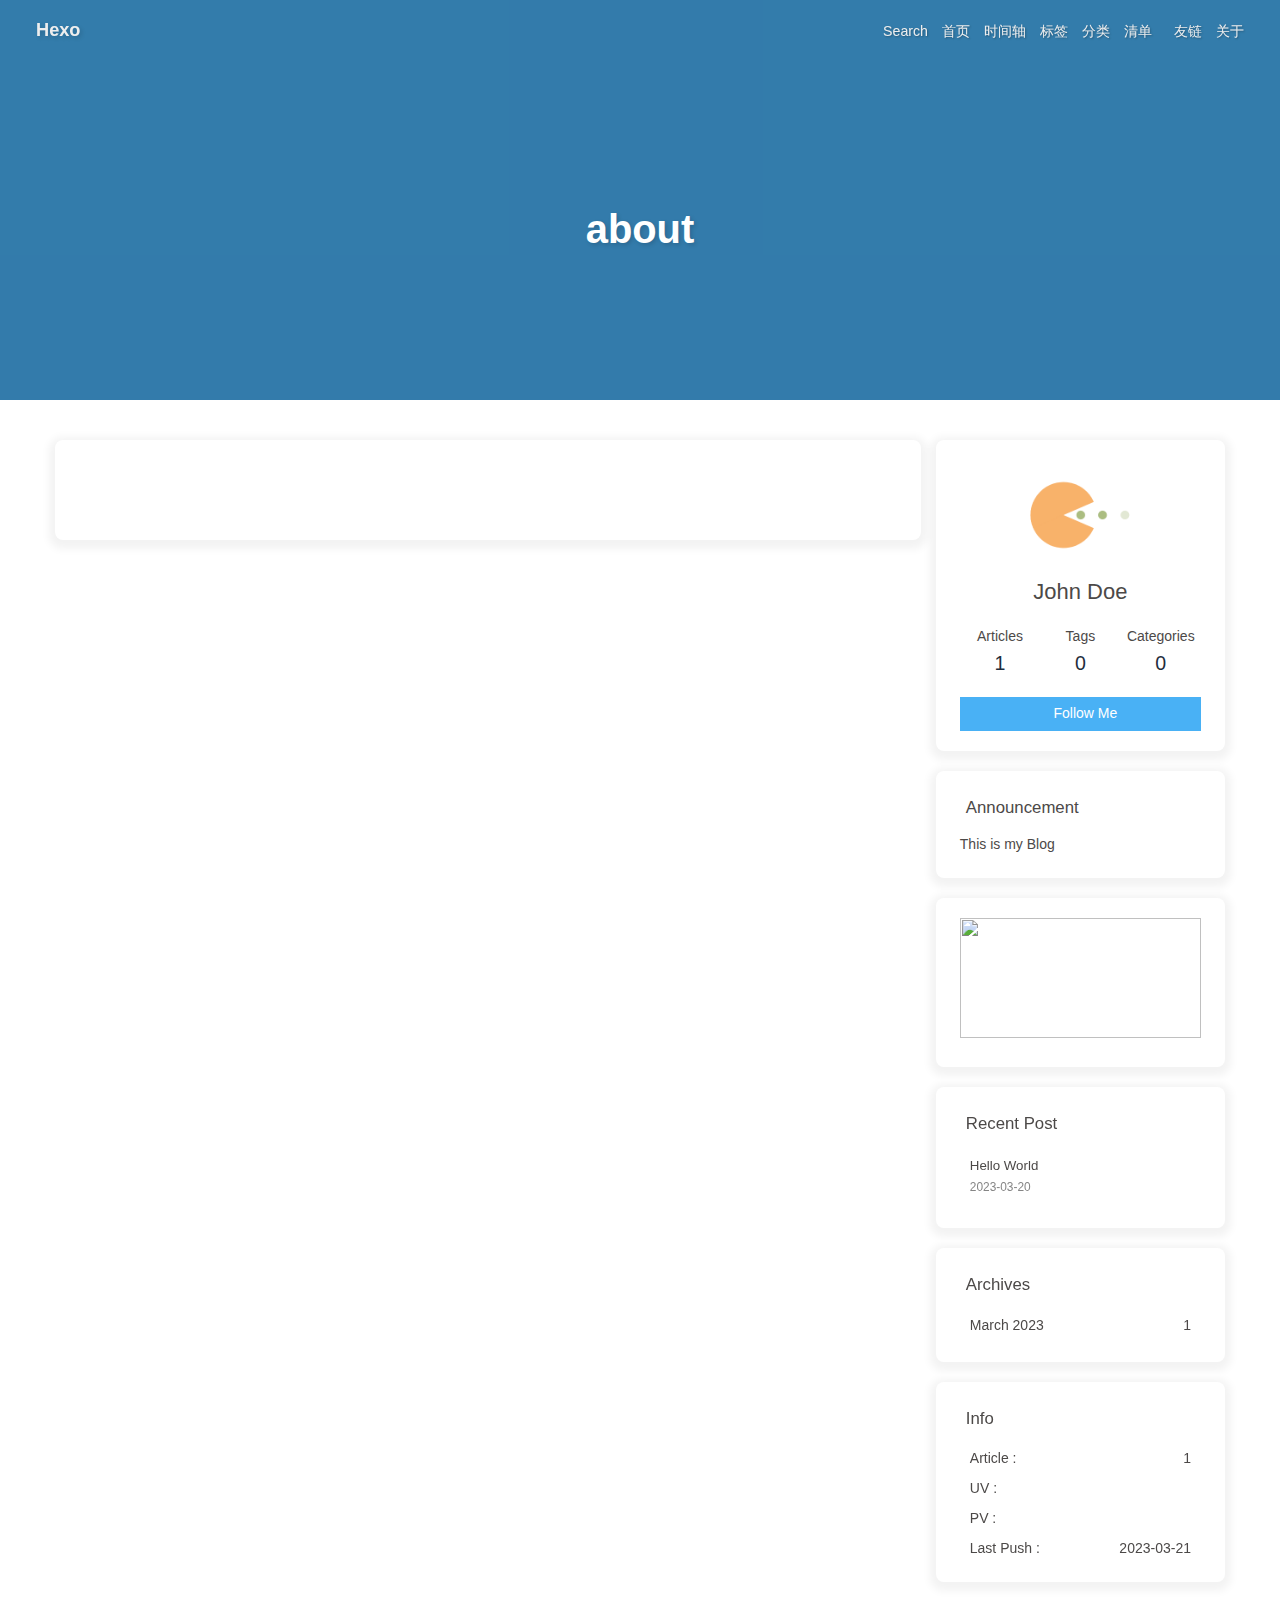
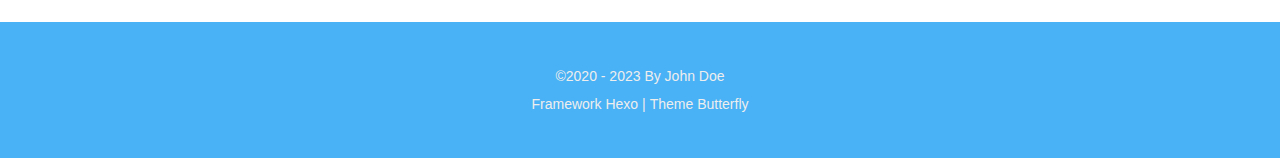
==== about/index.html @ 9869e96b "Site updated: 2023-03-21 12:13:45" ====
<!DOCTYPE html><html lang="en" data-theme="light"><head><meta charset="UTF-8"><meta http-equiv="X-UA-Compatible" content="IE=edge"><meta name="viewport" content="width=device-width, initial-scale=1.0, maximum-scale=1.0"><title>about | Hexo</title><meta name="author" content="John Doe"><meta name="copyright" content="John Doe"><meta name="format-detection" content="telephone=no"><meta name="theme-color" content="#ffffff"><meta property="og:type" content="website">
<meta property="og:title" content="about">
<meta property="og:url" content="http://example.com/about/index.html">
<meta property="og:site_name" content="Hexo">
<meta property="og:locale" content="en_US">
<meta property="og:image" content="https://i.loli.net/2021/02/24/5O1day2nriDzjSu.png">
<meta property="article:published_time" content="2023-03-21T04:13:01.000Z">
<meta property="article:modified_time" content="2023-03-21T04:13:01.896Z">
<meta property="article:author" content="John Doe">
<meta name="twitter:card" content="summary">
<meta name="twitter:image" content="https://i.loli.net/2021/02/24/5O1day2nriDzjSu.png"><link rel="shortcut icon" href="/img/favicon.png"><link rel="canonical" href="http://example.com/about/index.html"><link rel="preconnect" href="//cdn.jsdelivr.net"/><link rel="stylesheet" href="/css/index.css"><link rel="stylesheet" href="https://cdn.jsdelivr.net/npm/@fortawesome/fontawesome-free/css/all.min.css" media="print" onload="this.media='all'"><link rel="stylesheet" href="https://cdn.jsdelivr.net/npm/@fancyapps/ui/dist/fancybox/fancybox.min.css" media="print" onload="this.media='all'"><script>const GLOBAL_CONFIG = { 
  root: '/',
  algolia: undefined,
  localSearch: {"path":"/search.xml","preload":false,"languages":{"hits_empty":"We didn't find any results for the search: ${query}"}},
  translate: undefined,
  noticeOutdate: undefined,
  highlight: {"plugin":"highlighjs","highlightCopy":true,"highlightLang":true,"highlightHeightLimit":false},
  copy: {
    success: 'Copy successfully',
    error: 'Copy error',
    noSupport: 'The browser does not support'
  },
  relativeDate: {
    homepage: false,
    post: false
  },
  runtime: '',
  date_suffix: {
    just: 'Just',
    min: 'minutes ago',
    hour: 'hours ago',
    day: 'days ago',
    month: 'months ago'
  },
  copyright: undefined,
  lightbox: 'fancybox',
  Snackbar: undefined,
  source: {
    justifiedGallery: {
      js: 'https://cdn.jsdelivr.net/npm/flickr-justified-gallery/dist/fjGallery.min.js',
      css: 'https://cdn.jsdelivr.net/npm/flickr-justified-gallery/dist/fjGallery.min.css'
    }
  },
  isPhotoFigcaption: false,
  islazyload: false,
  isAnchor: false,
  percent: {
    toc: true,
    rightside: false,
  }
}</script><script id="config-diff">var GLOBAL_CONFIG_SITE = {
  title: 'about',
  isPost: false,
  isHome: false,
  isHighlightShrink: false,
  isToc: false,
  postUpdate: '2023-03-21 12:13:01'
}</script><noscript><style type="text/css">
  #nav {
    opacity: 1
  }
  .justified-gallery img {
    opacity: 1
  }

  #recent-posts time,
  #post-meta time {
    display: inline !important
  }
</style></noscript><script>(win=>{
    win.saveToLocal = {
      set: function setWithExpiry(key, value, ttl) {
        if (ttl === 0) return
        const now = new Date()
        const expiryDay = ttl * 86400000
        const item = {
          value: value,
          expiry: now.getTime() + expiryDay,
        }
        localStorage.setItem(key, JSON.stringify(item))
      },

      get: function getWithExpiry(key) {
        const itemStr = localStorage.getItem(key)

        if (!itemStr) {
          return undefined
        }
        const item = JSON.parse(itemStr)
        const now = new Date()

        if (now.getTime() > item.expiry) {
          localStorage.removeItem(key)
          return undefined
        }
        return item.value
      }
    }
  
    win.getScript = url => new Promise((resolve, reject) => {
      const script = document.createElement('script')
      script.src = url
      script.async = true
      script.onerror = reject
      script.onload = script.onreadystatechange = function() {
        const loadState = this.readyState
        if (loadState && loadState !== 'loaded' && loadState !== 'complete') return
        script.onload = script.onreadystatechange = null
        resolve()
      }
      document.head.appendChild(script)
    })
  
    win.getCSS = (url,id = false) => new Promise((resolve, reject) => {
      const link = document.createElement('link')
      link.rel = 'stylesheet'
      link.href = url
      if (id) link.id = id
      link.onerror = reject
      link.onload = link.onreadystatechange = function() {
        const loadState = this.readyState
        if (loadState && loadState !== 'loaded' && loadState !== 'complete') return
        link.onload = link.onreadystatechange = null
        resolve()
      }
      document.head.appendChild(link)
    })
  
      win.activateDarkMode = function () {
        document.documentElement.setAttribute('data-theme', 'dark')
        if (document.querySelector('meta[name="theme-color"]') !== null) {
          document.querySelector('meta[name="theme-color"]').setAttribute('content', '#0d0d0d')
        }
      }
      win.activateLightMode = function () {
        document.documentElement.setAttribute('data-theme', 'light')
        if (document.querySelector('meta[name="theme-color"]') !== null) {
          document.querySelector('meta[name="theme-color"]').setAttribute('content', '#ffffff')
        }
      }
      const t = saveToLocal.get('theme')
    
          if (t === 'dark') activateDarkMode()
          else if (t === 'light') activateLightMode()
        
      const asideStatus = saveToLocal.get('aside-status')
      if (asideStatus !== undefined) {
        if (asideStatus === 'hide') {
          document.documentElement.classList.add('hide-aside')
        } else {
          document.documentElement.classList.remove('hide-aside')
        }
      }
    
    const detectApple = () => {
      if(/iPad|iPhone|iPod|Macintosh/.test(navigator.userAgent)){
        document.documentElement.classList.add('apple')
      }
    }
    detectApple()
    })(window)</script><!-- hexo injector head_end start --><link rel="stylesheet" href="https://cdn.cbd.int/hexo-butterfly-clock-anzhiyu/lib/clock.min.css" /><!-- hexo injector head_end end --><meta name="generator" content="Hexo 5.4.2"><link rel="alternate" href="/atom.xml" title="Hexo" type="application/atom+xml">
</head><body><div id="sidebar"><div id="menu-mask"></div><div id="sidebar-menus"><div class="avatar-img is-center"><img src="https://i.loli.net/2021/02/24/5O1day2nriDzjSu.png" onerror="onerror=null;src='/img/friend_404.gif'" alt="avatar"/></div><div class="sidebar-site-data site-data is-center"><a href="/archives/"><div class="headline">Articles</div><div class="length-num">1</div></a><a href="/tags/"><div class="headline">Tags</div><div class="length-num">0</div></a><a href="/categories/"><div class="headline">Categories</div><div class="length-num">0</div></a></div><hr/><div class="menus_items"><div class="menus_item"><a class="site-page" href="/"><i class="fa-fw fas fa-home"></i><span> 首页</span></a></div><div class="menus_item"><a class="site-page" href="/archives/"><i class="fa-fw fas fa-archive"></i><span> 时间轴</span></a></div><div class="menus_item"><a class="site-page" href="/tags/"><i class="fa-fw fas fa-tags"></i><span> 标签</span></a></div><div class="menus_item"><a class="site-page" href="/categories/"><i class="fa-fw fas fa-folder-open"></i><span> 分类</span></a></div><div class="menus_item"><a class="site-page group" href="javascript:void(0);"><i class="fa-fw fa fa-heartbeat"></i><span> 清单</span><i class="fas fa-chevron-down"></i></a><ul class="menus_item_child"><li><a class="site-page child" href="/music/"><i class="fa-fw fas fa-music"></i><span> 音乐</span></a></li><li><a class="site-page child" href="/Gallery/"><i class="fa-fw fas fa-images"></i><span> 照片</span></a></li><li><a class="site-page child" href="/movies/"><i class="fa-fw fas fa-video"></i><span> 电影</span></a></li></ul></div><div class="menus_item"><a class="site-page" href="/link/"><i class="fa-fw fas fa-link"></i><span> 友链</span></a></div><div class="menus_item"><a class="site-page" href="/about/"><i class="fa-fw fas fa-heart"></i><span> 关于</span></a></div></div></div></div><div class="page" id="body-wrap"><header class="not-home-page" id="page-header"><nav id="nav"><span id="blog-info"><a href="/" title="Hexo"><span class="site-name">Hexo</span></a></span><div id="menus"><div id="search-button"><a class="site-page social-icon search" href="javascript:void(0);"><i class="fas fa-search fa-fw"></i><span> Search</span></a></div><div class="menus_items"><div class="menus_item"><a class="site-page" href="/"><i class="fa-fw fas fa-home"></i><span> 首页</span></a></div><div class="menus_item"><a class="site-page" href="/archives/"><i class="fa-fw fas fa-archive"></i><span> 时间轴</span></a></div><div class="menus_item"><a class="site-page" href="/tags/"><i class="fa-fw fas fa-tags"></i><span> 标签</span></a></div><div class="menus_item"><a class="site-page" href="/categories/"><i class="fa-fw fas fa-folder-open"></i><span> 分类</span></a></div><div class="menus_item"><a class="site-page group" href="javascript:void(0);"><i class="fa-fw fa fa-heartbeat"></i><span> 清单</span><i class="fas fa-chevron-down"></i></a><ul class="menus_item_child"><li><a class="site-page child" href="/music/"><i class="fa-fw fas fa-music"></i><span> 音乐</span></a></li><li><a class="site-page child" href="/Gallery/"><i class="fa-fw fas fa-images"></i><span> 照片</span></a></li><li><a class="site-page child" href="/movies/"><i class="fa-fw fas fa-video"></i><span> 电影</span></a></li></ul></div><div class="menus_item"><a class="site-page" href="/link/"><i class="fa-fw fas fa-link"></i><span> 友链</span></a></div><div class="menus_item"><a class="site-page" href="/about/"><i class="fa-fw fas fa-heart"></i><span> 关于</span></a></div></div><div id="toggle-menu"><a class="site-page" href="javascript:void(0);"><i class="fas fa-bars fa-fw"></i></a></div></div></nav><div id="page-site-info"><h1 id="site-title">about</h1></div></header><main class="layout" id="content-inner"><div id="page"><div id="article-container"></div></div><div class="aside-content" id="aside-content"><div class="card-widget card-info"><div class="is-center"><div class="avatar-img"><img src="https://i.loli.net/2021/02/24/5O1day2nriDzjSu.png" onerror="this.onerror=null;this.src='/img/friend_404.gif'" alt="avatar"/></div><div class="author-info__name">John Doe</div><div class="author-info__description"></div></div><div class="card-info-data site-data is-center"><a href="/archives/"><div class="headline">Articles</div><div class="length-num">1</div></a><a href="/tags/"><div class="headline">Tags</div><div class="length-num">0</div></a><a href="/categories/"><div class="headline">Categories</div><div class="length-num">0</div></a></div><a id="card-info-btn" target="_blank" rel="noopener" href="https://github.com/xxxxxx"><i class="fab fa-github"></i><span>Follow Me</span></a></div><div class="card-widget card-announcement"><div class="item-headline"><i class="fas fa-bullhorn fa-shake"></i><span>Announcement</span></div><div class="announcement_content">This is my Blog</div></div><div class="sticky_layout"><div class="card-widget card-recent-post"><div class="item-headline"><i class="fas fa-history"></i><span>Recent Post</span></div><div class="aside-list"><div class="aside-list-item no-cover"><div class="content"><a class="title" href="/post/4a17b156.html" title="Hello World">Hello World</a><time datetime="2023-03-20T05:26:51.227Z" title="Created 2023-03-20 13:26:51">2023-03-20</time></div></div></div></div><div class="card-widget card-archives"><div class="item-headline"><i class="fas fa-archive"></i><span>Archives</span></div><ul class="card-archive-list"><li class="card-archive-list-item"><a class="card-archive-list-link" href="/archives/2023/03/"><span class="card-archive-list-date">March 2023</span><span class="card-archive-list-count">1</span></a></li></ul></div><div class="card-widget card-webinfo"><div class="item-headline"><i class="fas fa-chart-line"></i><span>Info</span></div><div class="webinfo"><div class="webinfo-item"><div class="item-name">Article :</div><div class="item-count">1</div></div><div class="webinfo-item"><div class="item-name">UV :</div><div class="item-count" id="busuanzi_value_site_uv"><i class="fa-solid fa-spinner fa-spin"></i></div></div><div class="webinfo-item"><div class="item-name">PV :</div><div class="item-count" id="busuanzi_value_site_pv"><i class="fa-solid fa-spinner fa-spin"></i></div></div><div class="webinfo-item"><div class="item-name">Last Push :</div><div class="item-count" id="last-push-date" data-lastPushDate="2023-03-21T04:13:40.846Z"><i class="fa-solid fa-spinner fa-spin"></i></div></div></div></div></div></div></main><footer id="footer"><div id="footer-wrap"><div class="copyright">&copy;2020 - 2023 By John Doe</div><div class="framework-info"><span>Framework </span><a target="_blank" rel="noopener" href="https://hexo.io">Hexo</a><span class="footer-separator">|</span><span>Theme </span><a target="_blank" rel="noopener" href="https://github.com/jerryc127/hexo-theme-butterfly">Butterfly</a></div></div></footer></div><div id="rightside"><div id="rightside-config-hide"><button id="darkmode" type="button" title="Switch Between Light And Dark Mode"><i class="fas fa-adjust"></i></button><button id="hide-aside-btn" type="button" title="Toggle between single-column and double-column"><i class="fas fa-arrows-alt-h"></i></button></div><div id="rightside-config-show"><button id="rightside_config" type="button" title="Setting"><i class="fas fa-cog fa-spin"></i></button><button id="go-up" type="button" title="Back To Top"><span class="scroll-percent"></span><i class="fas fa-arrow-up"></i></button></div></div><div><script src="/js/utils.js"></script><script src="/js/main.js"></script><script src="https://cdn.jsdelivr.net/npm/@fancyapps/ui/dist/fancybox/fancybox.umd.min.js"></script><div class="js-pjax"></div><script async data-pjax src="{&quot;site_uv&quot;:true,&quot;site_pv&quot;:true,&quot;page_pv&quot;:true}"></script></div><div id="local-search"><div class="search-dialog"><nav class="search-nav"><span class="search-dialog-title">Search</span><span id="loading-status"></span><button class="search-close-button"><i class="fas fa-times"></i></button></nav><div class="is-center" id="loading-database"><i class="fas fa-spinner fa-pulse"></i><span>  Loading the Database</span></div><div class="search-wrap"><div id="local-search-input"><div class="local-search-box"><input class="local-search-box--input" placeholder="Search for Posts" type="text"/></div></div><hr/><div id="local-search-results"></div></div></div><div id="search-mask"></div><script src="/js/search/local-search.js"></script></div><!-- hexo injector body_end start --><script data-pjax>
  function butterfly_clock_anzhiyu_injector_config(){
    var parent_div_git = document.getElementsByClassName('sticky_layout')[0];
    var item_html = '<div class="card-widget card-clock"><div class="card-glass"><div class="card-background"><div class="card-content"><div id="hexo_electric_clock"><img class="entered loading" id="card-clock-loading" src="https://cdn.cbd.int/hexo-butterfly-clock-anzhiyu/lib/loading.gif" style="height: 120px; width: 100%;" data-ll-status="loading"/></div></div></div></div></div>';
    console.log('已挂载butterfly_clock_anzhiyu')
    if(parent_div_git) {
      parent_div_git.insertAdjacentHTML("afterbegin",item_html)
    }
  }
  var elist = 'null'.split(',');
  var cpage = location.pathname;
  var epage = 'all';
  var qweather_key = 'b16a1fa0e63c46a4b8f28abfb06ae3fe';
  var gaud_map_key = 'e2b04289e870b005374ee030148d64fd&s=rsv3';
  var baidu_ak_key = 'undefined';
  var flag = 0;
  var clock_rectangle = '112.982279,28.19409';
  var clock_default_rectangle_enable = 'false';

  for (var i=0;i<elist.length;i++){
    if (cpage.includes(elist[i])){
      flag++;
    }
  }

  if ((epage ==='all')&&(flag == 0)){
    butterfly_clock_anzhiyu_injector_config();
  }
  else if (epage === cpage){
    butterfly_clock_anzhiyu_injector_config();
  }
  </script><script src="https://widget.qweather.net/simple/static/js/he-simple-common.js?v=2.0"></script><script data-pjax src="https://cdn.cbd.int/hexo-butterfly-clock-anzhiyu/lib/clock.min.js"></script><!-- hexo injector body_end end --></body></html>
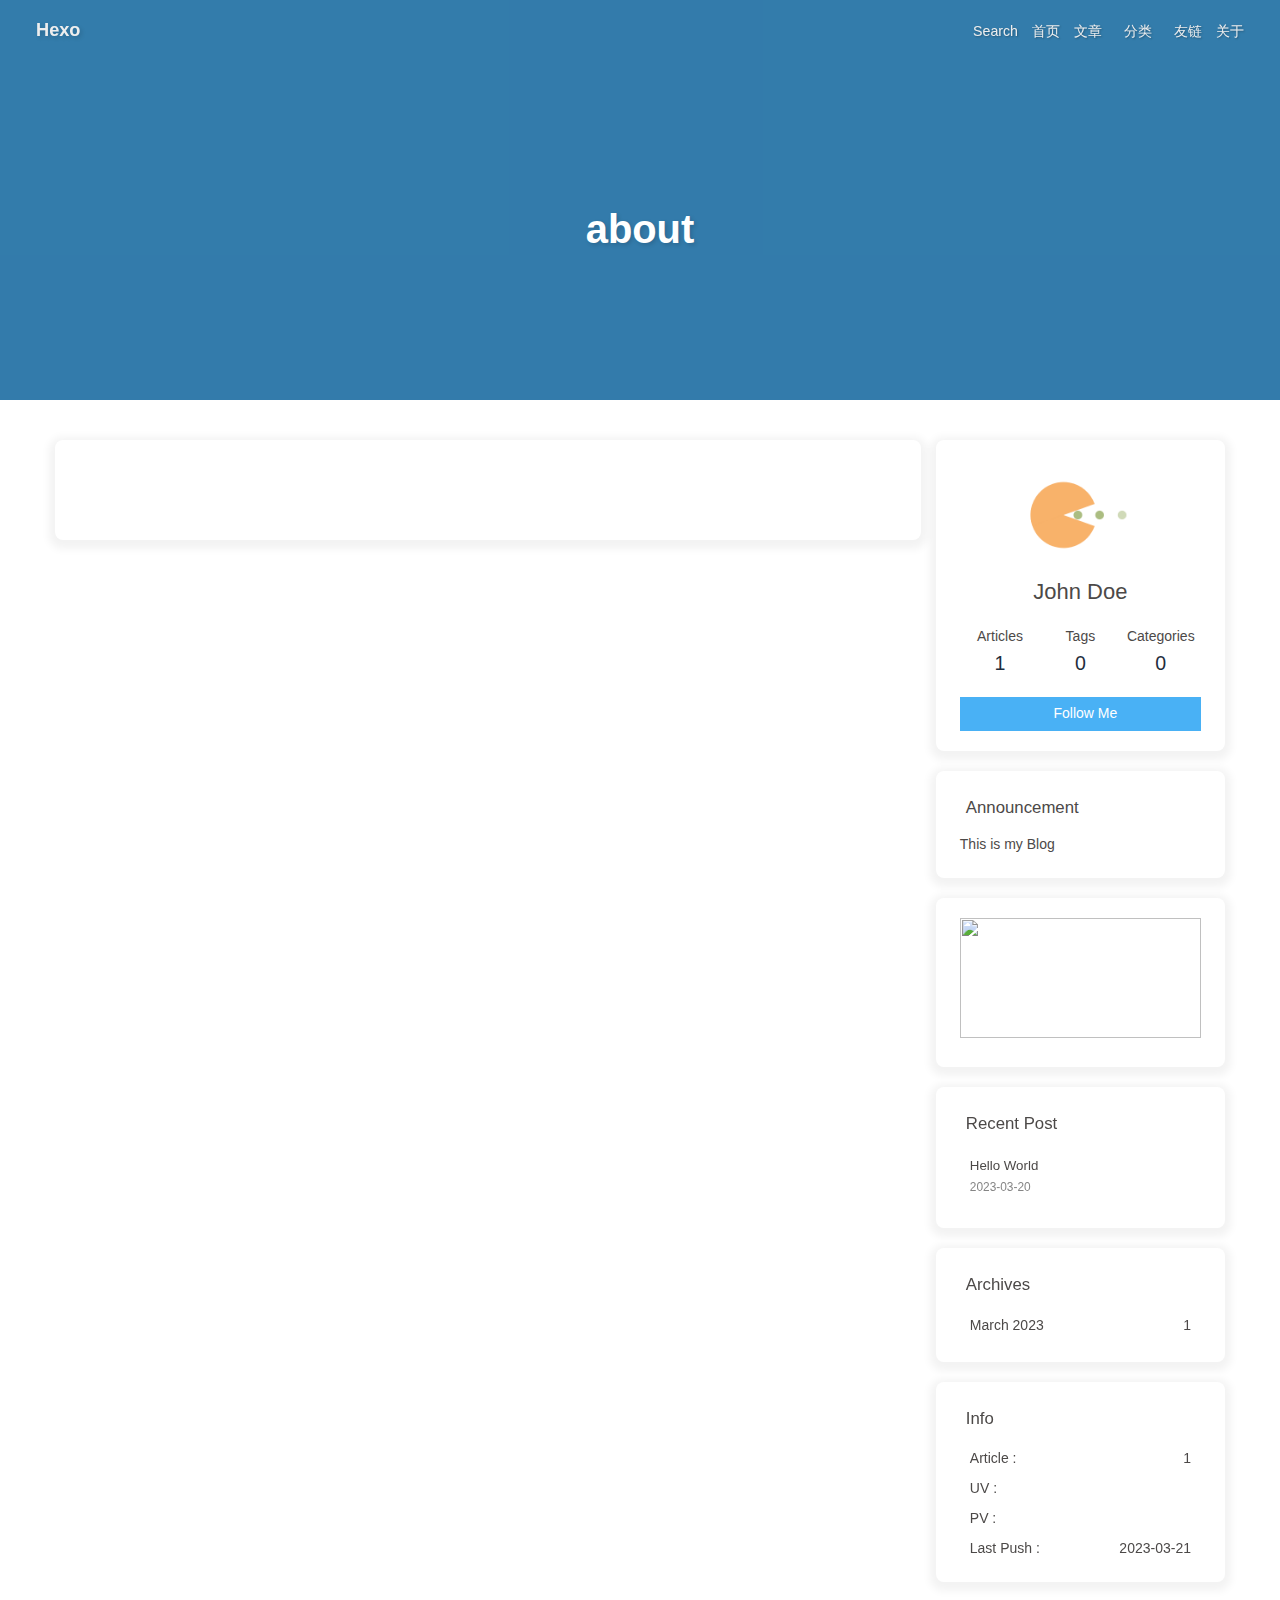
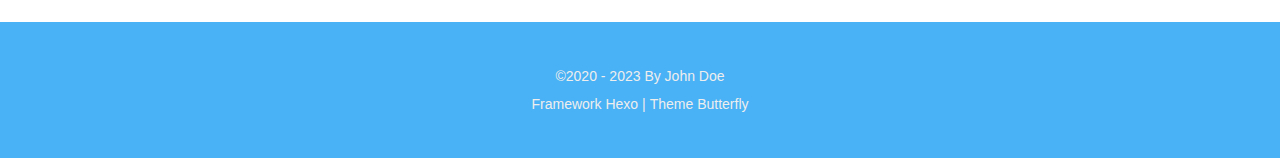
==== commit e30fc052: "Site updated: 2023-03-21 14:19:23" ====
--- a/about/index.html
+++ b/about/index.html
@@ -159,7 +159,7 @@
     }
     detectApple()
     })(window)</script><!-- hexo injector head_end start --><link rel="stylesheet" href="https://cdn.cbd.int/hexo-butterfly-clock-anzhiyu/lib/clock.min.css" /><!-- hexo injector head_end end --><meta name="generator" content="Hexo 5.4.2"><link rel="alternate" href="/atom.xml" title="Hexo" type="application/atom+xml">
-</head><body><div id="sidebar"><div id="menu-mask"></div><div id="sidebar-menus"><div class="avatar-img is-center"><img src="https://i.loli.net/2021/02/24/5O1day2nriDzjSu.png" onerror="onerror=null;src='/img/friend_404.gif'" alt="avatar"/></div><div class="sidebar-site-data site-data is-center"><a href="/archives/"><div class="headline">Articles</div><div class="length-num">1</div></a><a href="/tags/"><div class="headline">Tags</div><div class="length-num">0</div></a><a href="/categories/"><div class="headline">Categories</div><div class="length-num">0</div></a></div><hr/><div class="menus_items"><div class="menus_item"><a class="site-page" href="/"><i class="fa-fw fas fa-home"></i><span> 首页</span></a></div><div class="menus_item"><a class="site-page" href="/archives/"><i class="fa-fw fas fa-archive"></i><span> 时间轴</span></a></div><div class="menus_item"><a class="site-page" href="/tags/"><i class="fa-fw fas fa-tags"></i><span> 标签</span></a></div><div class="menus_item"><a class="site-page" href="/categories/"><i class="fa-fw fas fa-folder-open"></i><span> 分类</span></a></div><div class="menus_item"><a class="site-page group" href="javascript:void(0);"><i class="fa-fw fa fa-heartbeat"></i><span> 清单</span><i class="fas fa-chevron-down"></i></a><ul class="menus_item_child"><li><a class="site-page child" href="/music/"><i class="fa-fw fas fa-music"></i><span> 音乐</span></a></li><li><a class="site-page child" href="/Gallery/"><i class="fa-fw fas fa-images"></i><span> 照片</span></a></li><li><a class="site-page child" href="/movies/"><i class="fa-fw fas fa-video"></i><span> 电影</span></a></li></ul></div><div class="menus_item"><a class="site-page" href="/link/"><i class="fa-fw fas fa-link"></i><span> 友链</span></a></div><div class="menus_item"><a class="site-page" href="/about/"><i class="fa-fw fas fa-heart"></i><span> 关于</span></a></div></div></div></div><div class="page" id="body-wrap"><header class="not-home-page" id="page-header"><nav id="nav"><span id="blog-info"><a href="/" title="Hexo"><span class="site-name">Hexo</span></a></span><div id="menus"><div id="search-button"><a class="site-page social-icon search" href="javascript:void(0);"><i class="fas fa-search fa-fw"></i><span> Search</span></a></div><div class="menus_items"><div class="menus_item"><a class="site-page" href="/"><i class="fa-fw fas fa-home"></i><span> 首页</span></a></div><div class="menus_item"><a class="site-page" href="/archives/"><i class="fa-fw fas fa-archive"></i><span> 时间轴</span></a></div><div class="menus_item"><a class="site-page" href="/tags/"><i class="fa-fw fas fa-tags"></i><span> 标签</span></a></div><div class="menus_item"><a class="site-page" href="/categories/"><i class="fa-fw fas fa-folder-open"></i><span> 分类</span></a></div><div class="menus_item"><a class="site-page group" href="javascript:void(0);"><i class="fa-fw fa fa-heartbeat"></i><span> 清单</span><i class="fas fa-chevron-down"></i></a><ul class="menus_item_child"><li><a class="site-page child" href="/music/"><i class="fa-fw fas fa-music"></i><span> 音乐</span></a></li><li><a class="site-page child" href="/Gallery/"><i class="fa-fw fas fa-images"></i><span> 照片</span></a></li><li><a class="site-page child" href="/movies/"><i class="fa-fw fas fa-video"></i><span> 电影</span></a></li></ul></div><div class="menus_item"><a class="site-page" href="/link/"><i class="fa-fw fas fa-link"></i><span> 友链</span></a></div><div class="menus_item"><a class="site-page" href="/about/"><i class="fa-fw fas fa-heart"></i><span> 关于</span></a></div></div><div id="toggle-menu"><a class="site-page" href="javascript:void(0);"><i class="fas fa-bars fa-fw"></i></a></div></div></nav><div id="page-site-info"><h1 id="site-title">about</h1></div></header><main class="layout" id="content-inner"><div id="page"><div id="article-container"></div></div><div class="aside-content" id="aside-content"><div class="card-widget card-info"><div class="is-center"><div class="avatar-img"><img src="https://i.loli.net/2021/02/24/5O1day2nriDzjSu.png" onerror="this.onerror=null;this.src='/img/friend_404.gif'" alt="avatar"/></div><div class="author-info__name">John Doe</div><div class="author-info__description"></div></div><div class="card-info-data site-data is-center"><a href="/archives/"><div class="headline">Articles</div><div class="length-num">1</div></a><a href="/tags/"><div class="headline">Tags</div><div class="length-num">0</div></a><a href="/categories/"><div class="headline">Categories</div><div class="length-num">0</div></a></div><a id="card-info-btn" target="_blank" rel="noopener" href="https://github.com/xxxxxx"><i class="fab fa-github"></i><span>Follow Me</span></a></div><div class="card-widget card-announcement"><div class="item-headline"><i class="fas fa-bullhorn fa-shake"></i><span>Announcement</span></div><div class="announcement_content">This is my Blog</div></div><div class="sticky_layout"><div class="card-widget card-recent-post"><div class="item-headline"><i class="fas fa-history"></i><span>Recent Post</span></div><div class="aside-list"><div class="aside-list-item no-cover"><div class="content"><a class="title" href="/post/4a17b156.html" title="Hello World">Hello World</a><time datetime="2023-03-20T05:26:51.227Z" title="Created 2023-03-20 13:26:51">2023-03-20</time></div></div></div></div><div class="card-widget card-archives"><div class="item-headline"><i class="fas fa-archive"></i><span>Archives</span></div><ul class="card-archive-list"><li class="card-archive-list-item"><a class="card-archive-list-link" href="/archives/2023/03/"><span class="card-archive-list-date">March 2023</span><span class="card-archive-list-count">1</span></a></li></ul></div><div class="card-widget card-webinfo"><div class="item-headline"><i class="fas fa-chart-line"></i><span>Info</span></div><div class="webinfo"><div class="webinfo-item"><div class="item-name">Article :</div><div class="item-count">1</div></div><div class="webinfo-item"><div class="item-name">UV :</div><div class="item-count" id="busuanzi_value_site_uv"><i class="fa-solid fa-spinner fa-spin"></i></div></div><div class="webinfo-item"><div class="item-name">PV :</div><div class="item-count" id="busuanzi_value_site_pv"><i class="fa-solid fa-spinner fa-spin"></i></div></div><div class="webinfo-item"><div class="item-name">Last Push :</div><div class="item-count" id="last-push-date" data-lastPushDate="2023-03-21T04:13:40.846Z"><i class="fa-solid fa-spinner fa-spin"></i></div></div></div></div></div></div></main><footer id="footer"><div id="footer-wrap"><div class="copyright">&copy;2020 - 2023 By John Doe</div><div class="framework-info"><span>Framework </span><a target="_blank" rel="noopener" href="https://hexo.io">Hexo</a><span class="footer-separator">|</span><span>Theme </span><a target="_blank" rel="noopener" href="https://github.com/jerryc127/hexo-theme-butterfly">Butterfly</a></div></div></footer></div><div id="rightside"><div id="rightside-config-hide"><button id="darkmode" type="button" title="Switch Between Light And Dark Mode"><i class="fas fa-adjust"></i></button><button id="hide-aside-btn" type="button" title="Toggle between single-column and double-column"><i class="fas fa-arrows-alt-h"></i></button></div><div id="rightside-config-show"><button id="rightside_config" type="button" title="Setting"><i class="fas fa-cog fa-spin"></i></button><button id="go-up" type="button" title="Back To Top"><span class="scroll-percent"></span><i class="fas fa-arrow-up"></i></button></div></div><div><script src="/js/utils.js"></script><script src="/js/main.js"></script><script src="https://cdn.jsdelivr.net/npm/@fancyapps/ui/dist/fancybox/fancybox.umd.min.js"></script><div class="js-pjax"></div><script async data-pjax src="{&quot;site_uv&quot;:true,&quot;site_pv&quot;:true,&quot;page_pv&quot;:true}"></script></div><div id="local-search"><div class="search-dialog"><nav class="search-nav"><span class="search-dialog-title">Search</span><span id="loading-status"></span><button class="search-close-button"><i class="fas fa-times"></i></button></nav><div class="is-center" id="loading-database"><i class="fas fa-spinner fa-pulse"></i><span>  Loading the Database</span></div><div class="search-wrap"><div id="local-search-input"><div class="local-search-box"><input class="local-search-box--input" placeholder="Search for Posts" type="text"/></div></div><hr/><div id="local-search-results"></div></div></div><div id="search-mask"></div><script src="/js/search/local-search.js"></script></div><!-- hexo injector body_end start --><script data-pjax>
+</head><body><div id="sidebar"><div id="menu-mask"></div><div id="sidebar-menus"><div class="avatar-img is-center"><img src="https://i.loli.net/2021/02/24/5O1day2nriDzjSu.png" onerror="onerror=null;src='/img/friend_404.gif'" alt="avatar"/></div><div class="sidebar-site-data site-data is-center"><a href="/archives/"><div class="headline">Articles</div><div class="length-num">1</div></a><a href="/tags/"><div class="headline">Tags</div><div class="length-num">0</div></a><a href="/categories/"><div class="headline">Categories</div><div class="length-num">0</div></a></div><hr/><div class="menus_items"><div class="menus_item"><a class="site-page" href="/"><i class="fa-fw fas fa-home"></i><span> 首页</span></a></div><div class="menus_item"><a class="site-page group" href="javascript:void(0);"><i class="fa-fw fa-fw fa fa-book"></i><span> 文章</span><i class="fas fa-chevron-down"></i></a><ul class="menus_item_child"><li><a class="site-page child" href="/archives/"><i class="fa-fw fas fa-archive"></i><span> 时间轴</span></a></li><li><a class="site-page child" href="/tags/"><i class="fa-fw fas fa-tags"></i><span> 标签</span></a></li><li><a class="site-page child" href="/categories/"><i class="fa-fw fas fa-folder-open"></i><span> 分类</span></a></li></ul></div><div class="menus_item"><a class="site-page group" href="javascript:void(0);"><i class="fa-fw fas fa-folder-open"></i><span> 分类</span><i class="fas fa-chevron-down"></i></a><ul class="menus_item_child"><li><a class="site-page child" href="/music/"><i class="fa-fw fas fa-music"></i><span> 音乐</span></a></li><li><a class="site-page child" href="/Gallery/"><i class="fa-fw fas fa-images"></i><span> 照片</span></a></li><li><a class="site-page child" href="/movies/"><i class="fa-fw fas fa-video"></i><span> 电影</span></a></li></ul></div><div class="menus_item"><a class="site-page" href="/link/"><i class="fa-fw fas fa-link"></i><span> 友链</span></a></div><div class="menus_item"><a class="site-page" href="/about/"><i class="fa-fw fas fa-heart"></i><span> 关于</span></a></div></div></div></div><div class="page" id="body-wrap"><header class="not-home-page" id="page-header"><nav id="nav"><span id="blog-info"><a href="/" title="Hexo"><span class="site-name">Hexo</span></a></span><div id="menus"><div id="search-button"><a class="site-page social-icon search" href="javascript:void(0);"><i class="fas fa-search fa-fw"></i><span> Search</span></a></div><div class="menus_items"><div class="menus_item"><a class="site-page" href="/"><i class="fa-fw fas fa-home"></i><span> 首页</span></a></div><div class="menus_item"><a class="site-page group" href="javascript:void(0);"><i class="fa-fw fa-fw fa fa-book"></i><span> 文章</span><i class="fas fa-chevron-down"></i></a><ul class="menus_item_child"><li><a class="site-page child" href="/archives/"><i class="fa-fw fas fa-archive"></i><span> 时间轴</span></a></li><li><a class="site-page child" href="/tags/"><i class="fa-fw fas fa-tags"></i><span> 标签</span></a></li><li><a class="site-page child" href="/categories/"><i class="fa-fw fas fa-folder-open"></i><span> 分类</span></a></li></ul></div><div class="menus_item"><a class="site-page group" href="javascript:void(0);"><i class="fa-fw fas fa-folder-open"></i><span> 分类</span><i class="fas fa-chevron-down"></i></a><ul class="menus_item_child"><li><a class="site-page child" href="/music/"><i class="fa-fw fas fa-music"></i><span> 音乐</span></a></li><li><a class="site-page child" href="/Gallery/"><i class="fa-fw fas fa-images"></i><span> 照片</span></a></li><li><a class="site-page child" href="/movies/"><i class="fa-fw fas fa-video"></i><span> 电影</span></a></li></ul></div><div class="menus_item"><a class="site-page" href="/link/"><i class="fa-fw fas fa-link"></i><span> 友链</span></a></div><div class="menus_item"><a class="site-page" href="/about/"><i class="fa-fw fas fa-heart"></i><span> 关于</span></a></div></div><div id="toggle-menu"><a class="site-page" href="javascript:void(0);"><i class="fas fa-bars fa-fw"></i></a></div></div></nav><div id="page-site-info"><h1 id="site-title">about</h1></div></header><main class="layout" id="content-inner"><div id="page"><div id="article-container"></div></div><div class="aside-content" id="aside-content"><div class="card-widget card-info"><div class="is-center"><div class="avatar-img"><img src="https://i.loli.net/2021/02/24/5O1day2nriDzjSu.png" onerror="this.onerror=null;this.src='/img/friend_404.gif'" alt="avatar"/></div><div class="author-info__name">John Doe</div><div class="author-info__description"></div></div><div class="card-info-data site-data is-center"><a href="/archives/"><div class="headline">Articles</div><div class="length-num">1</div></a><a href="/tags/"><div class="headline">Tags</div><div class="length-num">0</div></a><a href="/categories/"><div class="headline">Categories</div><div class="length-num">0</div></a></div><a id="card-info-btn" target="_blank" rel="noopener" href="https://github.com/xxxxxx"><i class="fab fa-github"></i><span>Follow Me</span></a></div><div class="card-widget card-announcement"><div class="item-headline"><i class="fas fa-bullhorn fa-shake"></i><span>Announcement</span></div><div class="announcement_content">This is my Blog</div></div><div class="sticky_layout"><div class="card-widget card-recent-post"><div class="item-headline"><i class="fas fa-history"></i><span>Recent Post</span></div><div class="aside-list"><div class="aside-list-item no-cover"><div class="content"><a class="title" href="/post/4a17b156.html" title="Hello World">Hello World</a><time datetime="2023-03-20T05:26:51.227Z" title="Created 2023-03-20 13:26:51">2023-03-20</time></div></div></div></div><div class="card-widget card-archives"><div class="item-headline"><i class="fas fa-archive"></i><span>Archives</span></div><ul class="card-archive-list"><li class="card-archive-list-item"><a class="card-archive-list-link" href="/archives/2023/03/"><span class="card-archive-list-date">March 2023</span><span class="card-archive-list-count">1</span></a></li></ul></div><div class="card-widget card-webinfo"><div class="item-headline"><i class="fas fa-chart-line"></i><span>Info</span></div><div class="webinfo"><div class="webinfo-item"><div class="item-name">Article :</div><div class="item-count">1</div></div><div class="webinfo-item"><div class="item-name">UV :</div><div class="item-count" id="busuanzi_value_site_uv"><i class="fa-solid fa-spinner fa-spin"></i></div></div><div class="webinfo-item"><div class="item-name">PV :</div><div class="item-count" id="busuanzi_value_site_pv"><i class="fa-solid fa-spinner fa-spin"></i></div></div><div class="webinfo-item"><div class="item-name">Last Push :</div><div class="item-count" id="last-push-date" data-lastPushDate="2023-03-21T06:19:05.904Z"><i class="fa-solid fa-spinner fa-spin"></i></div></div></div></div></div></div></main><footer id="footer"><div id="footer-wrap"><div class="copyright">&copy;2020 - 2023 By John Doe</div><div class="framework-info"><span>Framework </span><a target="_blank" rel="noopener" href="https://hexo.io">Hexo</a><span class="footer-separator">|</span><span>Theme </span><a target="_blank" rel="noopener" href="https://github.com/jerryc127/hexo-theme-butterfly">Butterfly</a></div></div></footer></div><div id="rightside"><div id="rightside-config-hide"><button id="darkmode" type="button" title="Switch Between Light And Dark Mode"><i class="fas fa-adjust"></i></button><button id="hide-aside-btn" type="button" title="Toggle between single-column and double-column"><i class="fas fa-arrows-alt-h"></i></button></div><div id="rightside-config-show"><button id="rightside_config" type="button" title="Setting"><i class="fas fa-cog fa-spin"></i></button><button id="go-up" type="button" title="Back To Top"><span class="scroll-percent"></span><i class="fas fa-arrow-up"></i></button></div></div><div><script src="/js/utils.js"></script><script src="/js/main.js"></script><script src="https://cdn.jsdelivr.net/npm/@fancyapps/ui/dist/fancybox/fancybox.umd.min.js"></script><div class="js-pjax"></div><script async data-pjax src="{&quot;site_uv&quot;:true,&quot;site_pv&quot;:true,&quot;page_pv&quot;:true}"></script></div><div id="local-search"><div class="search-dialog"><nav class="search-nav"><span class="search-dialog-title">Search</span><span id="loading-status"></span><button class="search-close-button"><i class="fas fa-times"></i></button></nav><div class="is-center" id="loading-database"><i class="fas fa-spinner fa-pulse"></i><span>  Loading the Database</span></div><div class="search-wrap"><div id="local-search-input"><div class="local-search-box"><input class="local-search-box--input" placeholder="Search for Posts" type="text"/></div></div><hr/><div id="local-search-results"></div></div></div><div id="search-mask"></div><script src="/js/search/local-search.js"></script></div><!-- hexo injector body_end start --><script data-pjax>
   function butterfly_clock_anzhiyu_injector_config(){
     var parent_div_git = document.getElementsByClassName('sticky_layout')[0];
     var item_html = '<div class="card-widget card-clock"><div class="card-glass"><div class="card-background"><div class="card-content"><div id="hexo_electric_clock"><img class="entered loading" id="card-clock-loading" src="https://cdn.cbd.int/hexo-butterfly-clock-anzhiyu/lib/loading.gif" style="height: 120px; width: 100%;" data-ll-status="loading"/></div></div></div></div></div>';
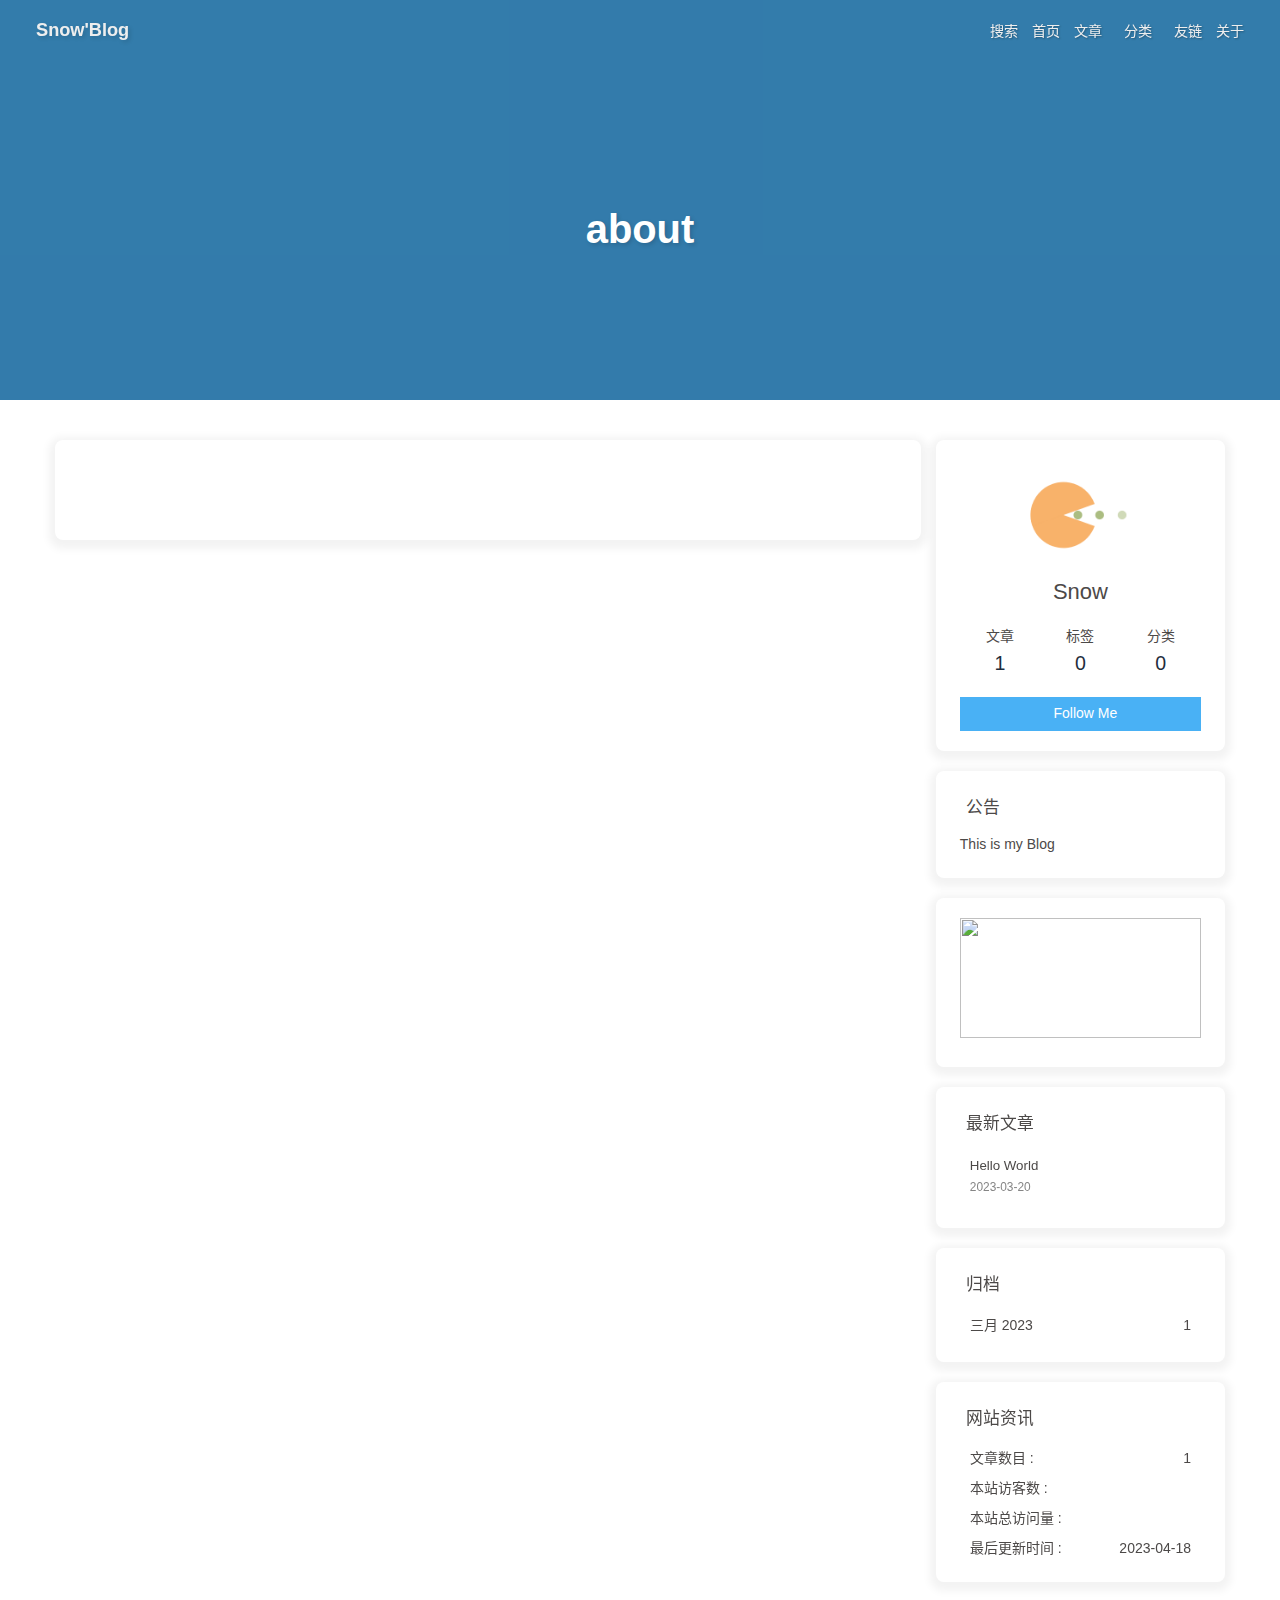
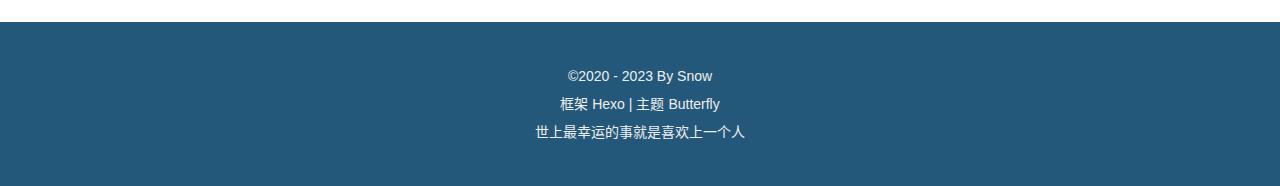
==== commit fbbeb1eb: "Site updated: 2023-04-18 16:34:25" ====
--- a/about/index.html
+++ b/about/index.html
@@ -1,24 +1,24 @@
-<!DOCTYPE html><html lang="en" data-theme="light"><head><meta charset="UTF-8"><meta http-equiv="X-UA-Compatible" content="IE=edge"><meta name="viewport" content="width=device-width, initial-scale=1.0, maximum-scale=1.0"><title>about | Hexo</title><meta name="author" content="John Doe"><meta name="copyright" content="John Doe"><meta name="format-detection" content="telephone=no"><meta name="theme-color" content="#ffffff"><meta property="og:type" content="website">
+<!DOCTYPE html><html lang="zh-CN" data-theme="light"><head><meta charset="UTF-8"><meta http-equiv="X-UA-Compatible" content="IE=edge"><meta name="viewport" content="width=device-width, initial-scale=1.0, maximum-scale=1.0"><title>about | Snow'Blog</title><meta name="author" content="Snow"><meta name="copyright" content="Snow"><meta name="format-detection" content="telephone=no"><meta name="theme-color" content="#ffffff"><meta property="og:type" content="website">
 <meta property="og:title" content="about">
 <meta property="og:url" content="http://example.com/about/index.html">
-<meta property="og:site_name" content="Hexo">
-<meta property="og:locale" content="en_US">
+<meta property="og:site_name" content="Snow&#39;Blog">
+<meta property="og:locale" content="zh_CN">
 <meta property="og:image" content="https://i.loli.net/2021/02/24/5O1day2nriDzjSu.png">
 <meta property="article:published_time" content="2023-03-21T04:13:01.000Z">
 <meta property="article:modified_time" content="2023-03-21T04:13:01.896Z">
-<meta property="article:author" content="John Doe">
+<meta property="article:author" content="Snow">
 <meta name="twitter:card" content="summary">
 <meta name="twitter:image" content="https://i.loli.net/2021/02/24/5O1day2nriDzjSu.png"><link rel="shortcut icon" href="/img/favicon.png"><link rel="canonical" href="http://example.com/about/index.html"><link rel="preconnect" href="//cdn.jsdelivr.net"/><link rel="stylesheet" href="/css/index.css"><link rel="stylesheet" href="https://cdn.jsdelivr.net/npm/@fortawesome/fontawesome-free/css/all.min.css" media="print" onload="this.media='all'"><link rel="stylesheet" href="https://cdn.jsdelivr.net/npm/@fancyapps/ui/dist/fancybox/fancybox.min.css" media="print" onload="this.media='all'"><script>const GLOBAL_CONFIG = { 
   root: '/',
   algolia: undefined,
-  localSearch: {"path":"/search.xml","preload":false,"languages":{"hits_empty":"We didn't find any results for the search: ${query}"}},
+  localSearch: {"path":"/search.xml","preload":false,"languages":{"hits_empty":"找不到您查询的内容：${query}"}},
   translate: undefined,
   noticeOutdate: undefined,
   highlight: {"plugin":"highlighjs","highlightCopy":true,"highlightLang":true,"highlightHeightLimit":false},
   copy: {
-    success: 'Copy successfully',
-    error: 'Copy error',
-    noSupport: 'The browser does not support'
+    success: '复制成功',
+    error: '复制错误',
+    noSupport: '浏览器不支持'
   },
   relativeDate: {
     homepage: false,
@@ -26,11 +26,11 @@
   },
   runtime: '',
   date_suffix: {
-    just: 'Just',
-    min: 'minutes ago',
-    hour: 'hours ago',
-    day: 'days ago',
-    month: 'months ago'
+    just: '刚刚',
+    min: '分钟前',
+    hour: '小时前',
+    day: '天前',
+    month: '个月前'
   },
   copyright: undefined,
   lightbox: 'fancybox',
@@ -158,8 +158,8 @@
       }
     }
     detectApple()
-    })(window)</script><!-- hexo injector head_end start --><link rel="stylesheet" href="https://cdn.cbd.int/hexo-butterfly-clock-anzhiyu/lib/clock.min.css" /><!-- hexo injector head_end end --><meta name="generator" content="Hexo 5.4.2"><link rel="alternate" href="/atom.xml" title="Hexo" type="application/atom+xml">
-</head><body><div id="sidebar"><div id="menu-mask"></div><div id="sidebar-menus"><div class="avatar-img is-center"><img src="https://i.loli.net/2021/02/24/5O1day2nriDzjSu.png" onerror="onerror=null;src='/img/friend_404.gif'" alt="avatar"/></div><div class="sidebar-site-data site-data is-center"><a href="/archives/"><div class="headline">Articles</div><div class="length-num">1</div></a><a href="/tags/"><div class="headline">Tags</div><div class="length-num">0</div></a><a href="/categories/"><div class="headline">Categories</div><div class="length-num">0</div></a></div><hr/><div class="menus_items"><div class="menus_item"><a class="site-page" href="/"><i class="fa-fw fas fa-home"></i><span> 首页</span></a></div><div class="menus_item"><a class="site-page group" href="javascript:void(0);"><i class="fa-fw fa-fw fa fa-book"></i><span> 文章</span><i class="fas fa-chevron-down"></i></a><ul class="menus_item_child"><li><a class="site-page child" href="/archives/"><i class="fa-fw fas fa-archive"></i><span> 时间轴</span></a></li><li><a class="site-page child" href="/tags/"><i class="fa-fw fas fa-tags"></i><span> 标签</span></a></li><li><a class="site-page child" href="/categories/"><i class="fa-fw fas fa-folder-open"></i><span> 分类</span></a></li></ul></div><div class="menus_item"><a class="site-page group" href="javascript:void(0);"><i class="fa-fw fas fa-folder-open"></i><span> 分类</span><i class="fas fa-chevron-down"></i></a><ul class="menus_item_child"><li><a class="site-page child" href="/music/"><i class="fa-fw fas fa-music"></i><span> 音乐</span></a></li><li><a class="site-page child" href="/Gallery/"><i class="fa-fw fas fa-images"></i><span> 照片</span></a></li><li><a class="site-page child" href="/movies/"><i class="fa-fw fas fa-video"></i><span> 电影</span></a></li></ul></div><div class="menus_item"><a class="site-page" href="/link/"><i class="fa-fw fas fa-link"></i><span> 友链</span></a></div><div class="menus_item"><a class="site-page" href="/about/"><i class="fa-fw fas fa-heart"></i><span> 关于</span></a></div></div></div></div><div class="page" id="body-wrap"><header class="not-home-page" id="page-header"><nav id="nav"><span id="blog-info"><a href="/" title="Hexo"><span class="site-name">Hexo</span></a></span><div id="menus"><div id="search-button"><a class="site-page social-icon search" href="javascript:void(0);"><i class="fas fa-search fa-fw"></i><span> Search</span></a></div><div class="menus_items"><div class="menus_item"><a class="site-page" href="/"><i class="fa-fw fas fa-home"></i><span> 首页</span></a></div><div class="menus_item"><a class="site-page group" href="javascript:void(0);"><i class="fa-fw fa-fw fa fa-book"></i><span> 文章</span><i class="fas fa-chevron-down"></i></a><ul class="menus_item_child"><li><a class="site-page child" href="/archives/"><i class="fa-fw fas fa-archive"></i><span> 时间轴</span></a></li><li><a class="site-page child" href="/tags/"><i class="fa-fw fas fa-tags"></i><span> 标签</span></a></li><li><a class="site-page child" href="/categories/"><i class="fa-fw fas fa-folder-open"></i><span> 分类</span></a></li></ul></div><div class="menus_item"><a class="site-page group" href="javascript:void(0);"><i class="fa-fw fas fa-folder-open"></i><span> 分类</span><i class="fas fa-chevron-down"></i></a><ul class="menus_item_child"><li><a class="site-page child" href="/music/"><i class="fa-fw fas fa-music"></i><span> 音乐</span></a></li><li><a class="site-page child" href="/Gallery/"><i class="fa-fw fas fa-images"></i><span> 照片</span></a></li><li><a class="site-page child" href="/movies/"><i class="fa-fw fas fa-video"></i><span> 电影</span></a></li></ul></div><div class="menus_item"><a class="site-page" href="/link/"><i class="fa-fw fas fa-link"></i><span> 友链</span></a></div><div class="menus_item"><a class="site-page" href="/about/"><i class="fa-fw fas fa-heart"></i><span> 关于</span></a></div></div><div id="toggle-menu"><a class="site-page" href="javascript:void(0);"><i class="fas fa-bars fa-fw"></i></a></div></div></nav><div id="page-site-info"><h1 id="site-title">about</h1></div></header><main class="layout" id="content-inner"><div id="page"><div id="article-container"></div></div><div class="aside-content" id="aside-content"><div class="card-widget card-info"><div class="is-center"><div class="avatar-img"><img src="https://i.loli.net/2021/02/24/5O1day2nriDzjSu.png" onerror="this.onerror=null;this.src='/img/friend_404.gif'" alt="avatar"/></div><div class="author-info__name">John Doe</div><div class="author-info__description"></div></div><div class="card-info-data site-data is-center"><a href="/archives/"><div class="headline">Articles</div><div class="length-num">1</div></a><a href="/tags/"><div class="headline">Tags</div><div class="length-num">0</div></a><a href="/categories/"><div class="headline">Categories</div><div class="length-num">0</div></a></div><a id="card-info-btn" target="_blank" rel="noopener" href="https://github.com/xxxxxx"><i class="fab fa-github"></i><span>Follow Me</span></a></div><div class="card-widget card-announcement"><div class="item-headline"><i class="fas fa-bullhorn fa-shake"></i><span>Announcement</span></div><div class="announcement_content">This is my Blog</div></div><div class="sticky_layout"><div class="card-widget card-recent-post"><div class="item-headline"><i class="fas fa-history"></i><span>Recent Post</span></div><div class="aside-list"><div class="aside-list-item no-cover"><div class="content"><a class="title" href="/post/4a17b156.html" title="Hello World">Hello World</a><time datetime="2023-03-20T05:26:51.227Z" title="Created 2023-03-20 13:26:51">2023-03-20</time></div></div></div></div><div class="card-widget card-archives"><div class="item-headline"><i class="fas fa-archive"></i><span>Archives</span></div><ul class="card-archive-list"><li class="card-archive-list-item"><a class="card-archive-list-link" href="/archives/2023/03/"><span class="card-archive-list-date">March 2023</span><span class="card-archive-list-count">1</span></a></li></ul></div><div class="card-widget card-webinfo"><div class="item-headline"><i class="fas fa-chart-line"></i><span>Info</span></div><div class="webinfo"><div class="webinfo-item"><div class="item-name">Article :</div><div class="item-count">1</div></div><div class="webinfo-item"><div class="item-name">UV :</div><div class="item-count" id="busuanzi_value_site_uv"><i class="fa-solid fa-spinner fa-spin"></i></div></div><div class="webinfo-item"><div class="item-name">PV :</div><div class="item-count" id="busuanzi_value_site_pv"><i class="fa-solid fa-spinner fa-spin"></i></div></div><div class="webinfo-item"><div class="item-name">Last Push :</div><div class="item-count" id="last-push-date" data-lastPushDate="2023-03-21T06:19:05.904Z"><i class="fa-solid fa-spinner fa-spin"></i></div></div></div></div></div></div></main><footer id="footer"><div id="footer-wrap"><div class="copyright">&copy;2020 - 2023 By John Doe</div><div class="framework-info"><span>Framework </span><a target="_blank" rel="noopener" href="https://hexo.io">Hexo</a><span class="footer-separator">|</span><span>Theme </span><a target="_blank" rel="noopener" href="https://github.com/jerryc127/hexo-theme-butterfly">Butterfly</a></div></div></footer></div><div id="rightside"><div id="rightside-config-hide"><button id="darkmode" type="button" title="Switch Between Light And Dark Mode"><i class="fas fa-adjust"></i></button><button id="hide-aside-btn" type="button" title="Toggle between single-column and double-column"><i class="fas fa-arrows-alt-h"></i></button></div><div id="rightside-config-show"><button id="rightside_config" type="button" title="Setting"><i class="fas fa-cog fa-spin"></i></button><button id="go-up" type="button" title="Back To Top"><span class="scroll-percent"></span><i class="fas fa-arrow-up"></i></button></div></div><div><script src="/js/utils.js"></script><script src="/js/main.js"></script><script src="https://cdn.jsdelivr.net/npm/@fancyapps/ui/dist/fancybox/fancybox.umd.min.js"></script><div class="js-pjax"></div><script async data-pjax src="{&quot;site_uv&quot;:true,&quot;site_pv&quot;:true,&quot;page_pv&quot;:true}"></script></div><div id="local-search"><div class="search-dialog"><nav class="search-nav"><span class="search-dialog-title">Search</span><span id="loading-status"></span><button class="search-close-button"><i class="fas fa-times"></i></button></nav><div class="is-center" id="loading-database"><i class="fas fa-spinner fa-pulse"></i><span>  Loading the Database</span></div><div class="search-wrap"><div id="local-search-input"><div class="local-search-box"><input class="local-search-box--input" placeholder="Search for Posts" type="text"/></div></div><hr/><div id="local-search-results"></div></div></div><div id="search-mask"></div><script src="/js/search/local-search.js"></script></div><!-- hexo injector body_end start --><script data-pjax>
+    })(window)</script><!-- hexo injector head_end start --><link rel="stylesheet" href="https://cdn.cbd.int/hexo-butterfly-clock-anzhiyu/lib/clock.min.css" /><!-- hexo injector head_end end --><meta name="generator" content="Hexo 5.4.2"><link rel="alternate" href="/atom.xml" title="Snow'Blog" type="application/atom+xml">
+</head><body><div id="sidebar"><div id="menu-mask"></div><div id="sidebar-menus"><div class="avatar-img is-center"><img src="https://i.loli.net/2021/02/24/5O1day2nriDzjSu.png" onerror="onerror=null;src='/img/friend_404.gif'" alt="avatar"/></div><div class="sidebar-site-data site-data is-center"><a href="/archives/"><div class="headline">文章</div><div class="length-num">1</div></a><a href="/tags/"><div class="headline">标签</div><div class="length-num">0</div></a><a href="/categories/"><div class="headline">分类</div><div class="length-num">0</div></a></div><hr/><div class="menus_items"><div class="menus_item"><a class="site-page" href="/"><i class="fa-fw fas fa-home"></i><span> 首页</span></a></div><div class="menus_item"><a class="site-page group" href="javascript:void(0);"><i class="fa-fw fa-fw fa fa-book"></i><span> 文章</span><i class="fas fa-chevron-down"></i></a><ul class="menus_item_child"><li><a class="site-page child" href="/archives/"><i class="fa-fw fas fa-archive"></i><span> 时间轴</span></a></li><li><a class="site-page child" href="/tags/"><i class="fa-fw fas fa-tags"></i><span> 标签</span></a></li><li><a class="site-page child" href="/categories/"><i class="fa-fw fas fa-folder-open"></i><span> 分类</span></a></li></ul></div><div class="menus_item"><a class="site-page group" href="javascript:void(0);"><i class="fa-fw fas fa-folder-open"></i><span> 分类</span><i class="fas fa-chevron-down"></i></a><ul class="menus_item_child"><li><a class="site-page child" href="/music/"><i class="fa-fw fas fa-music"></i><span> 音乐</span></a></li><li><a class="site-page child" href="/Gallery/"><i class="fa-fw fas fa-images"></i><span> 照片</span></a></li><li><a class="site-page child" href="/movies/"><i class="fa-fw fas fa-video"></i><span> 电影</span></a></li></ul></div><div class="menus_item"><a class="site-page" href="/link/"><i class="fa-fw fas fa-link"></i><span> 友链</span></a></div><div class="menus_item"><a class="site-page" href="/about/"><i class="fa-fw fas fa-heart"></i><span> 关于</span></a></div></div></div></div><div class="page" id="body-wrap"><header class="not-home-page" id="page-header"><nav id="nav"><span id="blog-info"><a href="/" title="Snow'Blog"><span class="site-name">Snow'Blog</span></a></span><div id="menus"><div id="search-button"><a class="site-page social-icon search" href="javascript:void(0);"><i class="fas fa-search fa-fw"></i><span> 搜索</span></a></div><div class="menus_items"><div class="menus_item"><a class="site-page" href="/"><i class="fa-fw fas fa-home"></i><span> 首页</span></a></div><div class="menus_item"><a class="site-page group" href="javascript:void(0);"><i class="fa-fw fa-fw fa fa-book"></i><span> 文章</span><i class="fas fa-chevron-down"></i></a><ul class="menus_item_child"><li><a class="site-page child" href="/archives/"><i class="fa-fw fas fa-archive"></i><span> 时间轴</span></a></li><li><a class="site-page child" href="/tags/"><i class="fa-fw fas fa-tags"></i><span> 标签</span></a></li><li><a class="site-page child" href="/categories/"><i class="fa-fw fas fa-folder-open"></i><span> 分类</span></a></li></ul></div><div class="menus_item"><a class="site-page group" href="javascript:void(0);"><i class="fa-fw fas fa-folder-open"></i><span> 分类</span><i class="fas fa-chevron-down"></i></a><ul class="menus_item_child"><li><a class="site-page child" href="/music/"><i class="fa-fw fas fa-music"></i><span> 音乐</span></a></li><li><a class="site-page child" href="/Gallery/"><i class="fa-fw fas fa-images"></i><span> 照片</span></a></li><li><a class="site-page child" href="/movies/"><i class="fa-fw fas fa-video"></i><span> 电影</span></a></li></ul></div><div class="menus_item"><a class="site-page" href="/link/"><i class="fa-fw fas fa-link"></i><span> 友链</span></a></div><div class="menus_item"><a class="site-page" href="/about/"><i class="fa-fw fas fa-heart"></i><span> 关于</span></a></div></div><div id="toggle-menu"><a class="site-page" href="javascript:void(0);"><i class="fas fa-bars fa-fw"></i></a></div></div></nav><div id="page-site-info"><h1 id="site-title">about</h1></div></header><main class="layout" id="content-inner"><div id="page"><div id="article-container"></div></div><div class="aside-content" id="aside-content"><div class="card-widget card-info"><div class="is-center"><div class="avatar-img"><img src="https://i.loli.net/2021/02/24/5O1day2nriDzjSu.png" onerror="this.onerror=null;this.src='/img/friend_404.gif'" alt="avatar"/></div><div class="author-info__name">Snow</div><div class="author-info__description"></div></div><div class="card-info-data site-data is-center"><a href="/archives/"><div class="headline">文章</div><div class="length-num">1</div></a><a href="/tags/"><div class="headline">标签</div><div class="length-num">0</div></a><a href="/categories/"><div class="headline">分类</div><div class="length-num">0</div></a></div><a id="card-info-btn" target="_blank" rel="noopener" href="https://github.com/xxxxxx"><i class="fab fa-github"></i><span>Follow Me</span></a></div><div class="card-widget card-announcement"><div class="item-headline"><i class="fas fa-bullhorn fa-shake"></i><span>公告</span></div><div class="announcement_content">This is my Blog</div></div><div class="sticky_layout"><div class="card-widget card-recent-post"><div class="item-headline"><i class="fas fa-history"></i><span>最新文章</span></div><div class="aside-list"><div class="aside-list-item no-cover"><div class="content"><a class="title" href="/post/4a17b156.html" title="Hello World">Hello World</a><time datetime="2023-03-20T05:26:51.227Z" title="发表于 2023-03-20 13:26:51">2023-03-20</time></div></div></div></div><div class="card-widget card-archives"><div class="item-headline"><i class="fas fa-archive"></i><span>归档</span></div><ul class="card-archive-list"><li class="card-archive-list-item"><a class="card-archive-list-link" href="/archives/2023/03/"><span class="card-archive-list-date">三月 2023</span><span class="card-archive-list-count">1</span></a></li></ul></div><div class="card-widget card-webinfo"><div class="item-headline"><i class="fas fa-chart-line"></i><span>网站资讯</span></div><div class="webinfo"><div class="webinfo-item"><div class="item-name">文章数目 :</div><div class="item-count">1</div></div><div class="webinfo-item"><div class="item-name">本站访客数 :</div><div class="item-count" id="busuanzi_value_site_uv"><i class="fa-solid fa-spinner fa-spin"></i></div></div><div class="webinfo-item"><div class="item-name">本站总访问量 :</div><div class="item-count" id="busuanzi_value_site_pv"><i class="fa-solid fa-spinner fa-spin"></i></div></div><div class="webinfo-item"><div class="item-name">最后更新时间 :</div><div class="item-count" id="last-push-date" data-lastPushDate="2023-04-18T08:34:17.111Z"><i class="fa-solid fa-spinner fa-spin"></i></div></div></div></div></div></div></main><footer id="footer"><div id="footer-wrap"><div class="copyright">&copy;2020 - 2023 By Snow</div><div class="framework-info"><span>框架 </span><a target="_blank" rel="noopener" href="https://hexo.io">Hexo</a><span class="footer-separator">|</span><span>主题 </span><a target="_blank" rel="noopener" href="https://github.com/jerryc127/hexo-theme-butterfly">Butterfly</a></div><div class="footer_custom_text">世上最幸运的事就是喜欢上一个人</div></div></footer></div><div id="rightside"><div id="rightside-config-hide"><button id="darkmode" type="button" title="浅色和深色模式转换"><i class="fas fa-adjust"></i></button><button id="hide-aside-btn" type="button" title="单栏和双栏切换"><i class="fas fa-arrows-alt-h"></i></button></div><div id="rightside-config-show"><button id="rightside_config" type="button" title="设置"><i class="fas fa-cog fa-spin"></i></button><button id="go-up" type="button" title="回到顶部"><span class="scroll-percent"></span><i class="fas fa-arrow-up"></i></button></div></div><div><script src="/js/utils.js"></script><script src="/js/main.js"></script><script src="https://cdn.jsdelivr.net/npm/@fancyapps/ui/dist/fancybox/fancybox.umd.min.js"></script><div class="js-pjax"></div><script defer="defer" id="fluttering_ribbon" mobile="false" src="https://cdn.jsdelivr.net/npm/butterfly-extsrc/dist/canvas-fluttering-ribbon.min.js"></script><script async data-pjax src="{&quot;site_uv&quot;:true,&quot;site_pv&quot;:true,&quot;page_pv&quot;:true}"></script></div><div id="local-search"><div class="search-dialog"><nav class="search-nav"><span class="search-dialog-title">搜索</span><span id="loading-status"></span><button class="search-close-button"><i class="fas fa-times"></i></button></nav><div class="is-center" id="loading-database"><i class="fas fa-spinner fa-pulse"></i><span>  数据库加载中</span></div><div class="search-wrap"><div id="local-search-input"><div class="local-search-box"><input class="local-search-box--input" placeholder="搜索文章" type="text"/></div></div><hr/><div id="local-search-results"></div></div></div><div id="search-mask"></div><script src="/js/search/local-search.js"></script></div><!-- hexo injector body_end start --><script data-pjax>
   function butterfly_clock_anzhiyu_injector_config(){
     var parent_div_git = document.getElementsByClassName('sticky_layout')[0];
     var item_html = '<div class="card-widget card-clock"><div class="card-glass"><div class="card-background"><div class="card-content"><div id="hexo_electric_clock"><img class="entered loading" id="card-clock-loading" src="https://cdn.cbd.int/hexo-butterfly-clock-anzhiyu/lib/loading.gif" style="height: 120px; width: 100%;" data-ll-status="loading"/></div></div></div></div></div>';
